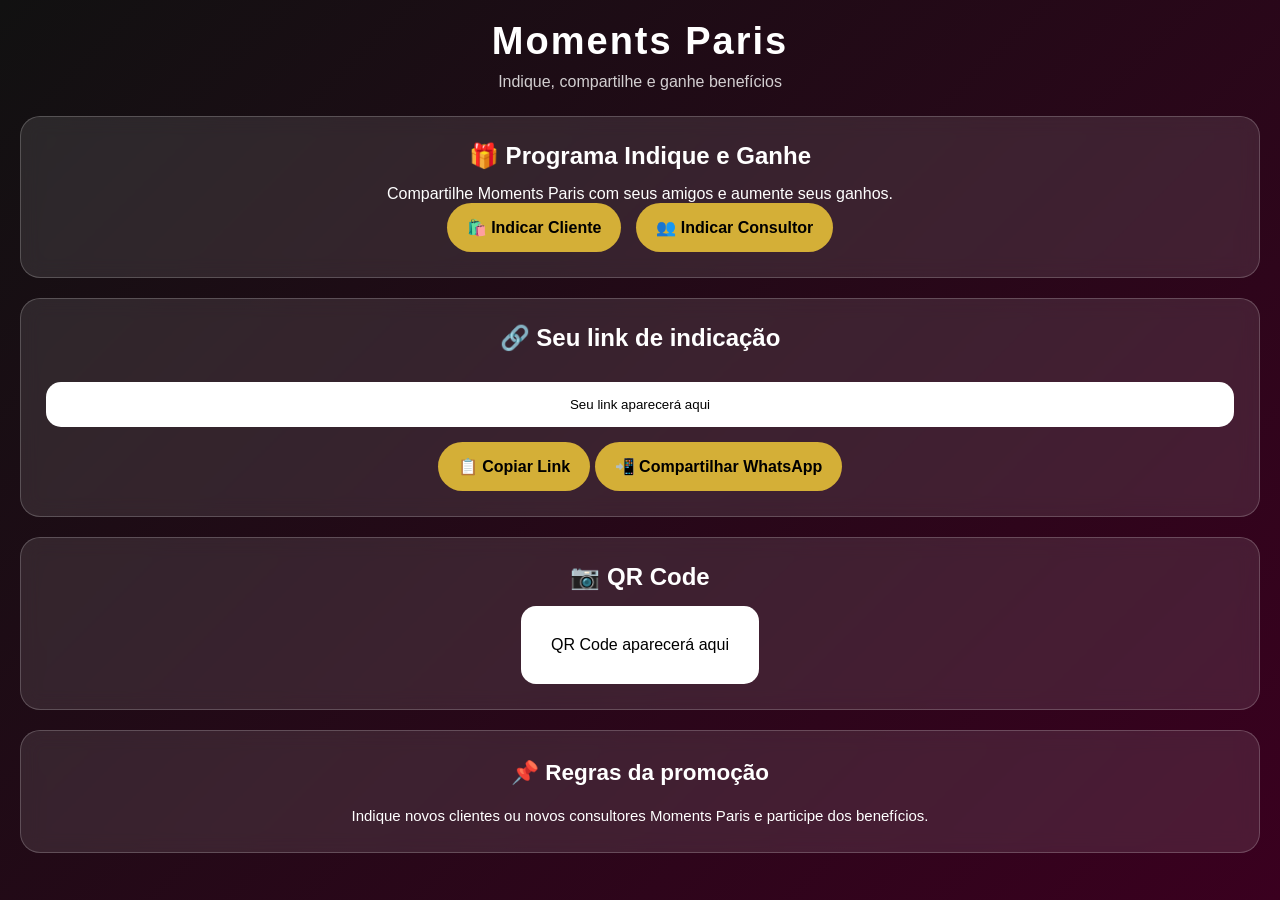
==== index.html @ 0a225e33 "cria pagina Moments Indique e Ganhe" ====
<!DOCTYPE html>
<html lang="pt-BR">
<head>
    <meta charset="UTF-8">
    <meta name="viewport" content="width=device-width, initial-scale=1.0">
    <title>Moments Paris - Indique e Ganhe</title>
    <link rel="stylesheet" href="style.css">
</head>

<body>

<header>
    <h1>Moments Paris</h1>
    <p>Indique, compartilhe e ganhe benefícios</p>
</header>

<section class="card">
    <h2>🎁 Programa Indique e Ganhe</h2>
    <p>
        Compartilhe Moments Paris com seus amigos e aumente seus ganhos.
    </p>

    <div class="buttons">

        <button onclick="gerarCliente()">
            🛍️ Indicar Cliente
        </button>

        <button onclick="gerarConsultor()">
            👥 Indicar Consultor
        </button>

    </div>
</section>


<section class="card">
    <h2>🔗 Seu link de indicação</h2>

    <input id="link" readonly value="Seu link aparecerá aqui">

    <button onclick="copiarLink()">
        📋 Copiar Link
    </button>

    <button onclick="whatsapp()">
        📲 Compartilhar WhatsApp
    </button>

</section>


<section class="card">
    <h2>📷 QR Code</h2>

    <div id="qrcode">
        QR Code aparecerá aqui
    </div>

</section>


<section class="card regras">

    <h2>📌 Regras da promoção</h2>

    <p>
        Indique novos clientes ou novos consultores Moments Paris
        e participe dos benefícios.
    </p>

</section>


<script src="script.js"></script>

</body>
</html>
---- style.css ----
* {
    margin: 0;
    padding: 0;
    box-sizing: border-box;
    font-family: Arial, sans-serif;
}

body {
    background: linear-gradient(135deg, #111, #3a001f);
    min-height: 100vh;
    color: white;
    padding: 20px;
}

header {
    text-align: center;
    margin-bottom: 25px;
}

header h1 {
    font-size: 38px;
    letter-spacing: 2px;
}

header p {
    margin-top: 10px;
    opacity: 0.8;
}

.card {
    background: rgba(255,255,255,0.1);
    backdrop-filter: blur(10px);
    border-radius: 20px;
    padding: 25px;
    margin-bottom: 20px;
    text-align: center;
    border: 1px solid rgba(255,255,255,0.2);
}

.card h2 {
    margin-bottom: 15px;
}

.buttons {
    display: flex;
    gap: 15px;
    justify-content: center;
    flex-wrap: wrap;
}

button {
    background: #d4af37;
    color: black;
    border: none;
    padding: 15px 20px;
    border-radius: 30px;
    font-size: 16px;
    cursor: pointer;
    font-weight: bold;
}

button:hover {
    transform: scale(1.05);
}

input {
    width: 100%;
    padding: 15px;
    border-radius: 15px;
    border: none;
    margin: 15px 0;
    text-align: center;
}

#qrcode {
    background:white;
    color:black;
    padding:30px;
    border-radius:15px;
    display:inline-block;
}

.regras {
    font-size: 15px;
    line-height: 1.5;
}
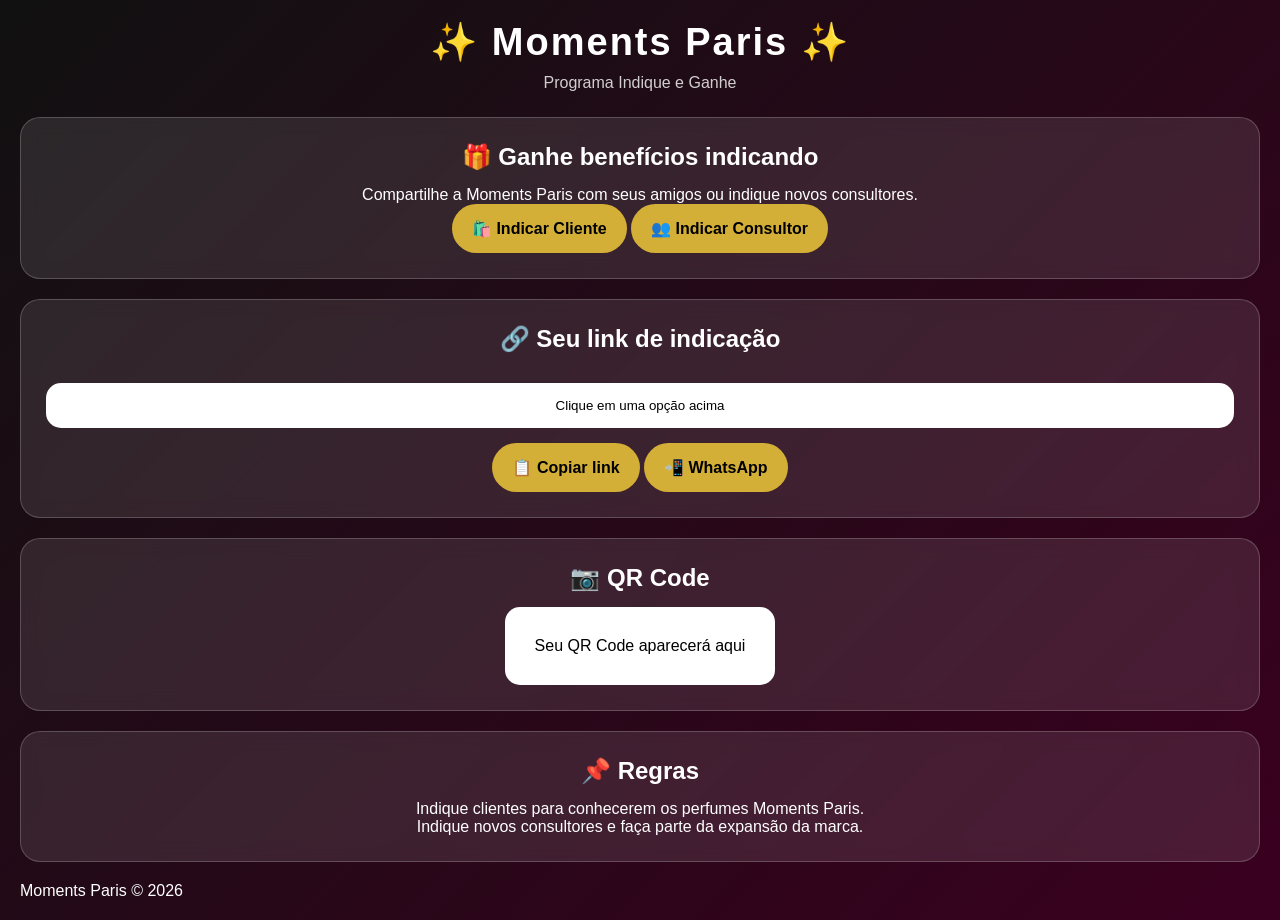
==== commit ddcdeefe: "atualiza index" ====
--- a/index.html
+++ b/index.html
@@ -3,73 +3,85 @@
 <head>
     <meta charset="UTF-8">
     <meta name="viewport" content="width=device-width, initial-scale=1.0">
-    <title>Moments Paris - Indique e Ganhe</title>
+    <title>Moments Paris | Indique e Ganhe</title>
     <link rel="stylesheet" href="style.css">
 </head>
 
 <body>
 
 <header>
-    <h1>Moments Paris</h1>
-    <p>Indique, compartilhe e ganhe benefícios</p>
+    <h1>✨ Moments Paris ✨</h1>
+    <p>Programa Indique e Ganhe</p>
 </header>
 
+
+<main>
+
 <section class="card">
-    <h2>🎁 Programa Indique e Ganhe</h2>
+    <h2>🎁 Ganhe benefícios indicando</h2>
     <p>
-        Compartilhe Moments Paris com seus amigos e aumente seus ganhos.
+        Compartilhe a Moments Paris com seus amigos
+        ou indique novos consultores.
     </p>
 
-    <div class="buttons">
+    <button onclick="gerarCliente()">
+        🛍️ Indicar Cliente
+    </button>
 
-        <button onclick="gerarCliente()">
-            🛍️ Indicar Cliente
-        </button>
-
-        <button onclick="gerarConsultor()">
-            👥 Indicar Consultor
-        </button>
-
-    </div>
+    <button onclick="gerarConsultor()">
+        👥 Indicar Consultor
+    </button>
 </section>
 
 
 <section class="card">
+
     <h2>🔗 Seu link de indicação</h2>
 
-    <input id="link" readonly value="Seu link aparecerá aqui">
+    <input id="link" value="Clique em uma opção acima" readonly>
 
     <button onclick="copiarLink()">
-        📋 Copiar Link
+        📋 Copiar link
     </button>
 
-    <button onclick="whatsapp()">
-        📲 Compartilhar WhatsApp
+    <button onclick="compartilharWhatsApp()">
+        📲 WhatsApp
     </button>
 
 </section>
 
 
 <section class="card">
-    <h2>📷 QR Code</h2>
 
-    <div id="qrcode">
-        QR Code aparecerá aqui
-    </div>
+<h2>📷 QR Code</h2>
+
+<div id="qrcode">
+Seu QR Code aparecerá aqui
+</div>
 
 </section>
 
 
-<section class="card regras">
+<section class="card">
 
-    <h2>📌 Regras da promoção</h2>
+<h2>📌 Regras</h2>
 
-    <p>
-        Indique novos clientes ou novos consultores Moments Paris
-        e participe dos benefícios.
-    </p>
+<p>
+Indique clientes para conhecerem os perfumes Moments Paris.
+</p>
+
+<p>
+Indique novos consultores e faça parte da expansão da marca.
+</p>
 
 </section>
+
+</main>
+
+
+<footer>
+<p>Moments Paris © 2026</p>
+</footer>
 
 
 <script src="script.js"></script>
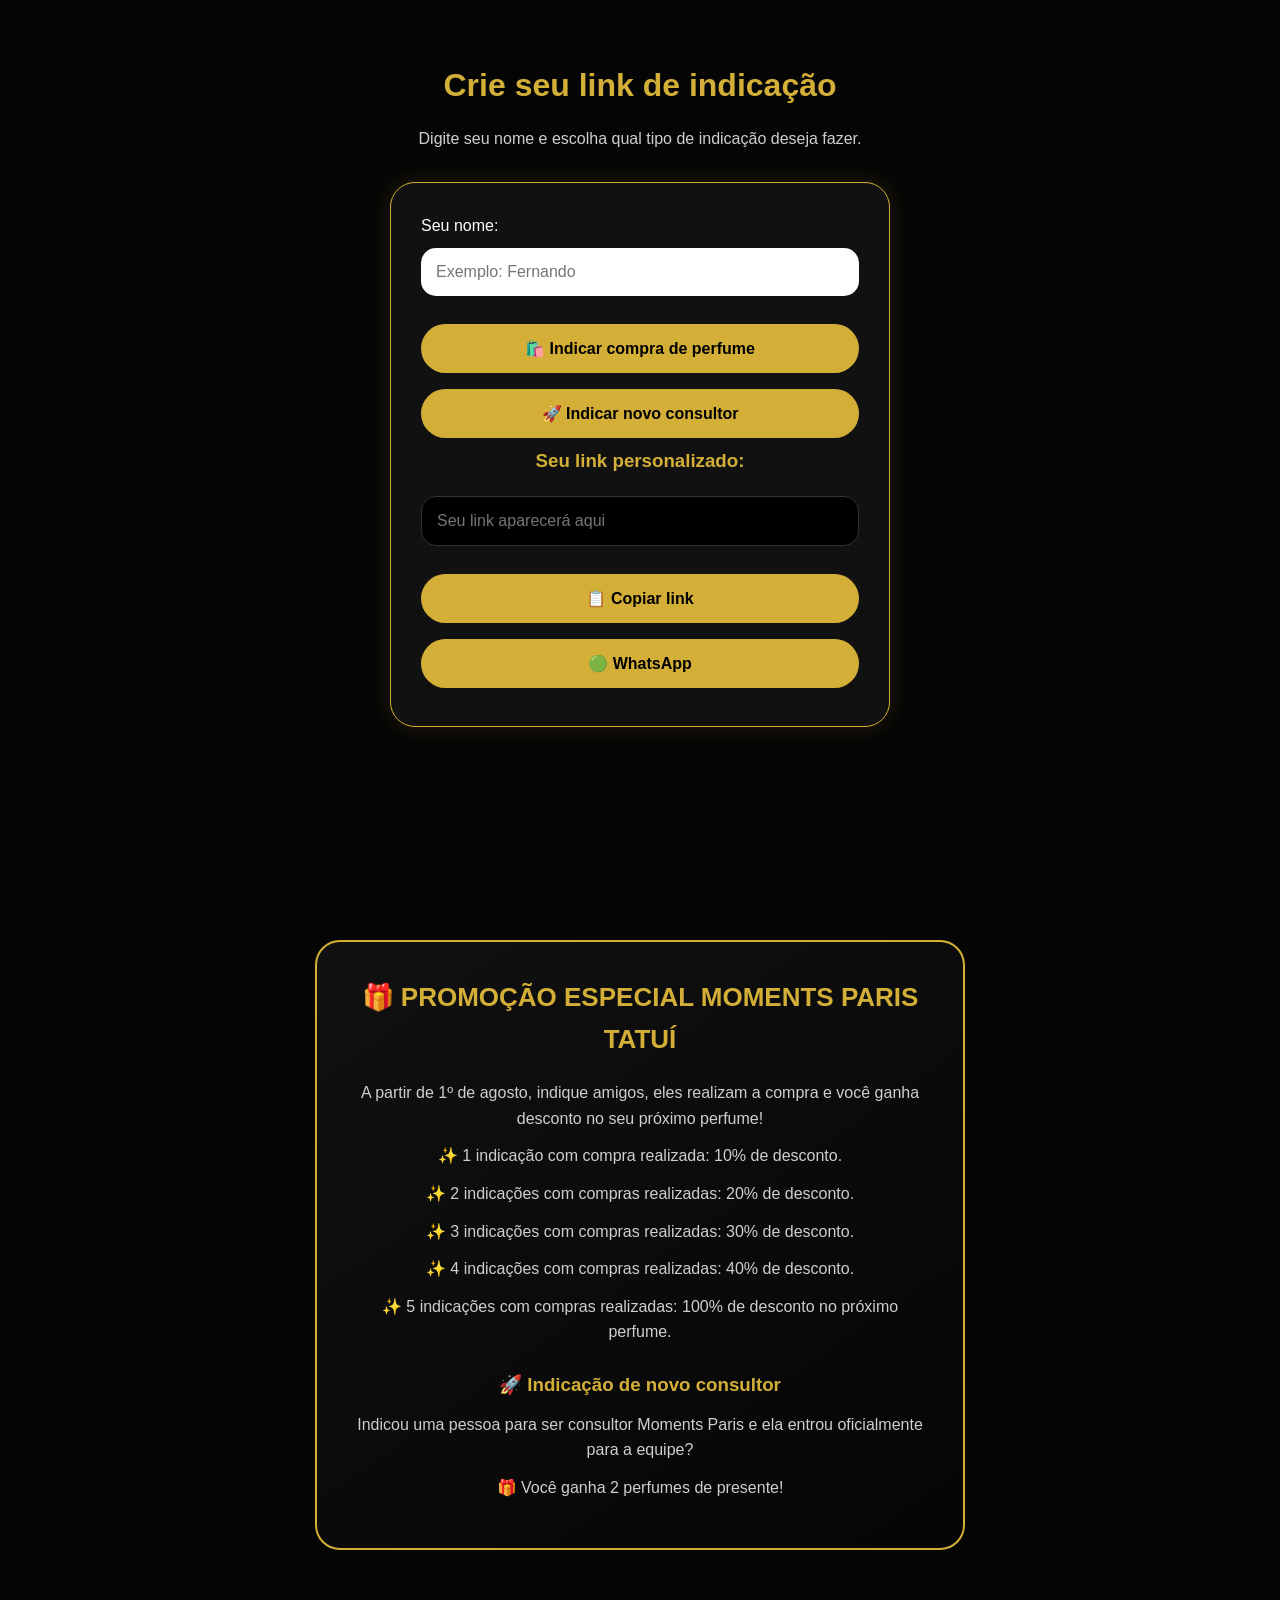
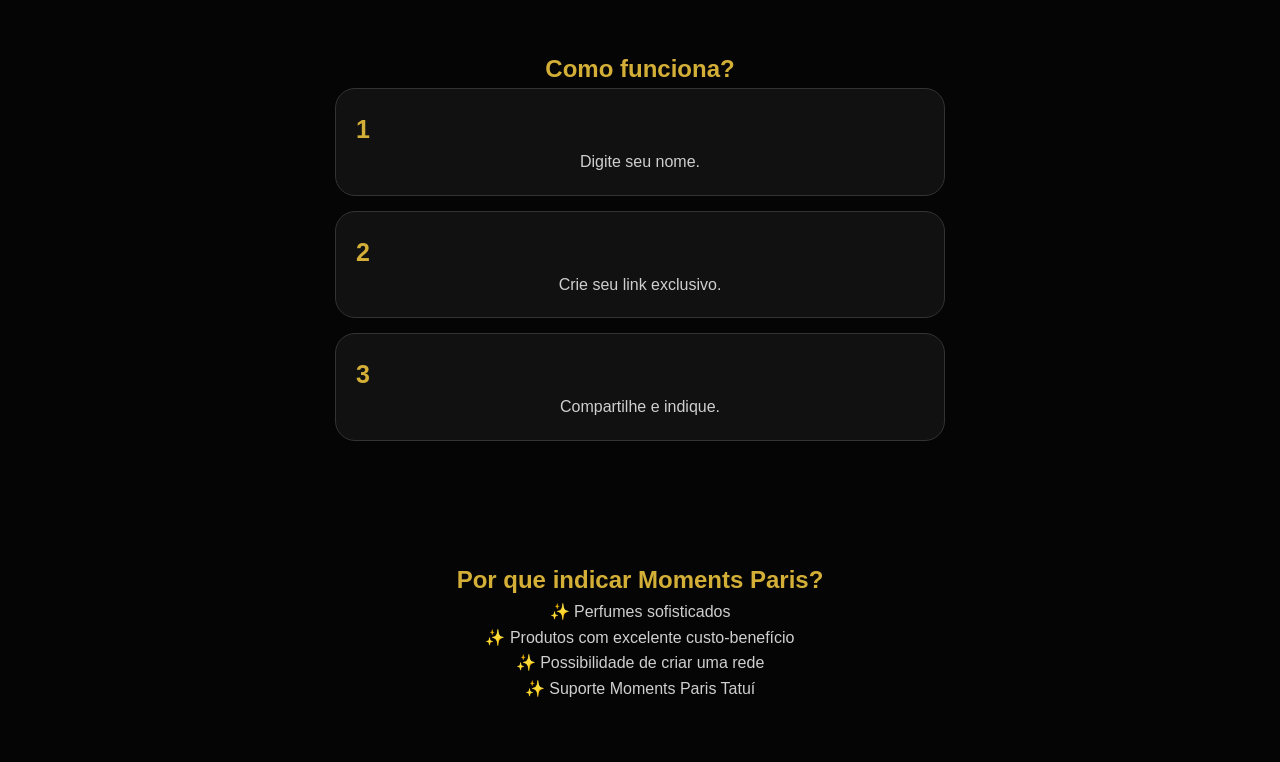
==== commit abcb44af: "Atualiza pagina de indicacao Moments Paris" ====
--- a/index.html
+++ b/index.html
@@ -1,90 +1,243 @@
 <!DOCTYPE html>
 <html lang="pt-BR">
+
 <head>
-    <meta charset="UTF-8">
-    <meta name="viewport" content="width=device-width, initial-scale=1.0">
-    <title>Moments Paris | Indique e Ganhe</title>
-    <link rel="stylesheet" href="style.css">
+
+<meta charset="UTF-8">
+<meta name="viewport" content="width=device-width, initial-scale=1.0">
+
+<title>Moments Paris Tatuí | Indicação</title>
+
+<link rel="stylesheet" href="style.css">
+
 </head>
 
 <body>
 
-<header>
-    <h1>✨ Moments Paris ✨</h1>
-    <p>Programa Indique e Ganhe</p>
-</header>
-
-
-<main>
-
-<section class="card">
-    <h2>🎁 Ganhe benefícios indicando</h2>
-    <p>
-        Compartilhe a Moments Paris com seus amigos
-        ou indique novos consultores.
-    </p>
-
-    <button onclick="gerarCliente()">
-        🛍️ Indicar Cliente
-    </button>
-
-    <button onclick="gerarConsultor()">
-        👥 Indicar Consultor
-    </button>
-</section>
-
-
-<section class="card">
-
-    <h2>🔗 Seu link de indicação</h2>
-
-    <input id="link" value="Clique em uma opção acima" readonly>
-
-    <button onclick="copiarLink()">
-        📋 Copiar link
-    </button>
-
-    <button onclick="compartilharWhatsApp()">
-        📲 WhatsApp
-    </button>
-
-</section>
-
-
-<section class="card">
-
-<h2>📷 QR Code</h2>
-
-<div id="qrcode">
-Seu QR Code aparecerá aqui
-</div>
-
-</section>
-
-
-<section class="card">
-
-<h2>📌 Regras</h2>
-
-<p>
-Indique clientes para conhecerem os perfumes Moments Paris.
-</p>
-
-<p>
-Indique novos consultores e faça parte da expansão da marca.
-</p>
-
-</section>
-
-</main>
-
-
-<footer>
-<p>Moments Paris © 2026</p>
-</footer>
+<section class="indicacao" id="indicacao">
+
+
+<h2>
+Crie seu link de indicação
+</h2>
+
+
+<p>
+Digite seu nome e escolha qual tipo de indicação deseja fazer.
+</p>
+
+
+
+<div class="gerador">
+
+
+<label>
+Seu nome:
+</label>
+
+
+<input 
+type="text" 
+id="nomeIndicador"
+placeholder="Exemplo: Fernando">
+
+
+
+<div class="botoes-gerador">
+
+
+<button onclick="gerarLinkCompra()">
+
+🛍️ Indicar compra de perfume
+
+</button>
+
+
+
+<button onclick="gerarLinkConsultor()">
+
+🚀 Indicar novo consultor
+
+</button>
+
+
+</div>
+
+
+
+
+
+<div class="resultado">
+
+
+<h3>
+Seu link personalizado:
+</h3>
+
+
+<input 
+type="text" 
+id="linkGerado"
+readonly
+placeholder="Seu link aparecerá aqui">
+
+
+
+<div class="acoes">
+
+
+<button onclick="copiarLink()">
+
+📋 Copiar link
+
+</button>
+
+
+
+<button onclick="compartilharWhatsApp()">
+
+🟢 WhatsApp
+
+</button>
+
+
+</div>
+
+
+</div>
+
+
+</div>
+
+
+</section>
+
+
+
+
+
+
+
+
+<section class="promocao">
+<h2>🎁 PROMOÇÃO ESPECIAL MOMENTS PARIS TATUÍ</h2>
+<p>A partir de 1º de agosto, indique amigos, eles realizam a compra e você ganha desconto no seu próximo perfume!</p>
+<p>✨ 1 indicação com compra realizada: 10% de desconto.</p>
+<p>✨ 2 indicações com compras realizadas: 20% de desconto.</p>
+<p>✨ 3 indicações com compras realizadas: 30% de desconto.</p>
+<p>✨ 4 indicações com compras realizadas: 40% de desconto.</p>
+<p>✨ 5 indicações com compras realizadas: 100% de desconto no próximo perfume.</p>
+<h3>🚀 Indicação de novo consultor</h3>
+<p>Indicou uma pessoa para ser consultor Moments Paris e ela entrou oficialmente para a equipe?</p>
+<p>🎁 Você ganha 2 perfumes de presente!</p>
+</section>
+
+<section class="como-funciona">
+
+
+<h2>
+
+Como funciona?
+</h2>
+
+
+
+<div class="passos">
+
+
+<div>
+
+<strong>1</strong>
+
+<p>
+Digite seu nome.
+</p>
+
+</div>
+
+
+
+<div>
+
+<strong>2</strong>
+
+<p>
+Crie seu link exclusivo.
+</p>
+
+</div>
+
+
+
+<div>
+
+<strong>3</strong>
+
+<p>
+Compartilhe e indique.
+</p>
+
+</div>
+
+
+
+</div>
+
+
+</section>
+
+
+
+
+
+
+
+<section class="beneficios">
+
+
+<h2>
+Por que indicar Moments Paris?
+</h2>
+
+
+
+<div class="beneficios-box">
+
+
+<p>
+✨ Perfumes sofisticados</p>
+
+
+<p>
+✨ Produtos com excelente custo-benefício</p>
+
+
+<p>
+✨ Possibilidade de criar uma rede</p>
+
+
+<p>
+✨ Suporte Moments Paris Tatuí</p>
+
+
+
+</div>
+
+
+</section>
+
+
+
+
+
+
+
+
 
 
 <script src="script.js"></script>
 
+
 </body>
+
 </html>
--- a/style.css
+++ b/style.css
@@ -1,86 +1,304 @@
-* {
-    margin: 0;
-    padding: 0;
-    box-sizing: border-box;
-    font-family: Arial, sans-serif;
-}
-
-body {
-    background: linear-gradient(135deg, #111, #3a001f);
-    min-height: 100vh;
-    color: white;
-    padding: 20px;
-}
-
-header {
-    text-align: center;
-    margin-bottom: 25px;
-}
-
-header h1 {
-    font-size: 38px;
-    letter-spacing: 2px;
-}
-
-header p {
-    margin-top: 10px;
-    opacity: 0.8;
-}
-
-.card {
-    background: rgba(255,255,255,0.1);
-    backdrop-filter: blur(10px);
-    border-radius: 20px;
-    padding: 25px;
-    margin-bottom: 20px;
-    text-align: center;
-    border: 1px solid rgba(255,255,255,0.2);
-}
-
-.card h2 {
-    margin-bottom: 15px;
-}
-
-.buttons {
-    display: flex;
-    gap: 15px;
-    justify-content: center;
-    flex-wrap: wrap;
-}
-
-button {
-    background: #d4af37;
-    color: black;
-    border: none;
-    padding: 15px 20px;
-    border-radius: 30px;
-    font-size: 16px;
-    cursor: pointer;
-    font-weight: bold;
-}
-
-button:hover {
-    transform: scale(1.05);
-}
-
-input {
-    width: 100%;
-    padding: 15px;
-    border-radius: 15px;
-    border: none;
-    margin: 15px 0;
-    text-align: center;
-}
-
-#qrcode {
-    background:white;
-    color:black;
+:root{
+
+    --preto:#050505;
+    --preto2:#111111;
+    --dourado:#D4AF37;
+    --douradoClaro:#F4D06F;
+    --branco:#ffffff;
+    --cinza:#cfcfcf;
+
+}
+
+
+*{
+
+    margin:0;
+    padding:0;
+    box-sizing:border-box;
+
+}
+
+
+body{
+
+    background:var(--preto);
+    color:var(--branco);
+    font-family:Arial, sans-serif;
+    line-height:1.6;
+
+}
+
+
+section{
+
+    width:100%;
+    padding:60px 20px;
+
+}
+
+
+h2,h3{
+
+    color:var(--dourado);
+    text-align:center;
+
+}
+
+
+p{
+
+    color:var(--cinza);
+    text-align:center;
+
+}
+
+
+/* TOPO */
+
+.topo{
+
+    padding:25px;
+    text-align:center;
+
+}
+
+
+.logo img{
+
+    width:90px;
+    margin:auto;
+
+}
+
+
+/* ÁREA DE INDICAÇÃO */
+
+.indicacao{
+
+    min-height:100vh;
+
+}
+
+
+.indicacao h2{
+
+    font-size:32px;
+    margin-bottom:15px;
+
+}
+
+
+.indicacao > p{
+
+    max-width:600px;
+    margin:0 auto 30px;
+
+}
+
+
+/* GERADOR */
+
+.gerador{
+
+    max-width:500px;
+    margin:30px auto;
     padding:30px;
+
+    background:var(--preto2);
+
+    border:1px solid var(--dourado);
+
+    border-radius:25px;
+
+    box-shadow:0 0 25px rgba(212,175,55,.15);
+
+}
+
+
+label{
+
+    display:block;
+    color:white;
+    margin-bottom:10px;
+
+}
+
+
+input{
+
+    width:100%;
+
+    padding:15px;
+
     border-radius:15px;
-    display:inline-block;
-}
-
-.regras {
-    font-size: 15px;
-    line-height: 1.5;
-}
+
+    border:none;
+
+    font-size:16px;
+
+    margin-bottom:20px;
+
+}
+
+
+/* BOTÕES */
+
+button{
+
+    width:100%;
+
+    padding:15px;
+
+    margin:8px 0;
+
+    border:none;
+
+    border-radius:30px;
+
+    background:var(--dourado);
+
+    color:#000;
+
+    font-weight:bold;
+
+    font-size:16px;
+
+}
+
+
+button:hover{
+
+    background:var(--douradoClaro);
+
+}
+
+
+/* LINK GERADO */
+
+#linkGerado{
+
+    margin-top:20px;
+
+    padding:15px;
+
+    background:#000;
+
+    border-radius:15px;
+
+    word-break:break-word;
+
+    border:1px solid #333;
+
+}
+
+
+/* PROMOÇÃO */
+
+.promocao{
+
+    max-width:650px;
+
+    margin:40px auto;
+
+    padding:35px;
+
+    background:linear-gradient(
+        145deg,
+        #111,
+        #050505
+    );
+
+    border:2px solid var(--dourado);
+
+    border-radius:25px;
+
+}
+
+
+.promocao h2{
+
+    font-size:26px;
+
+    margin-bottom:20px;
+
+}
+
+
+.promocao h3{
+
+    margin-top:25px;
+
+}
+
+
+.promocao p{
+
+    margin:12px 0;
+
+}
+
+
+/* COMO FUNCIONA */
+
+.como-funciona{
+
+    max-width:650px;
+
+    margin:auto;
+
+}
+
+
+.passos{
+
+    display:flex;
+
+    flex-direction:column;
+
+    gap:15px;
+
+}
+
+
+.passos div{
+
+    background:#111;
+
+    padding:20px;
+
+    border-radius:20px;
+
+    border:1px solid #333;
+
+}
+
+
+.passos strong{
+
+    display:block;
+
+    color:var(--dourado);
+
+    font-size:25px;
+
+}
+
+
+/* MOBILE */
+
+@media(max-width:600px){
+
+    .indicacao h2{
+
+        font-size:26px;
+
+    }
+
+
+    section{
+
+        padding:40px 15px;
+
+    }
+
+}
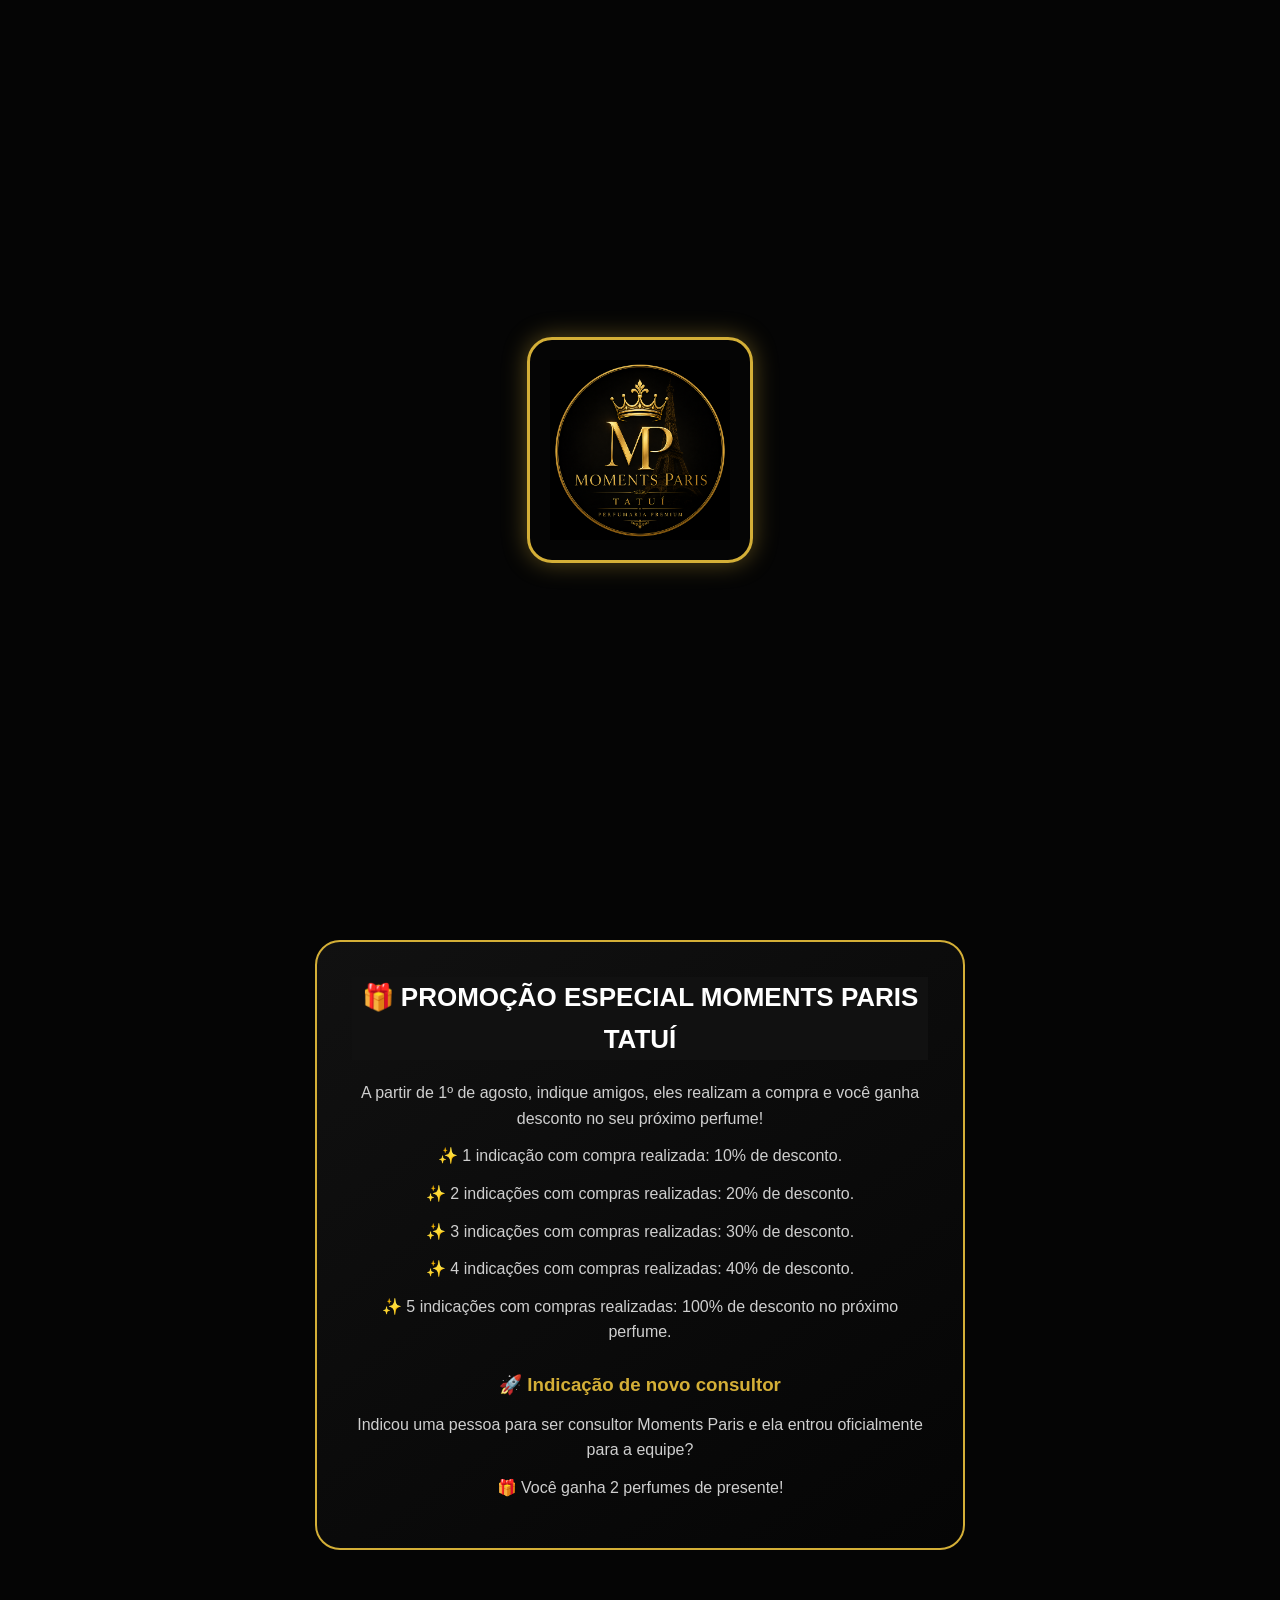
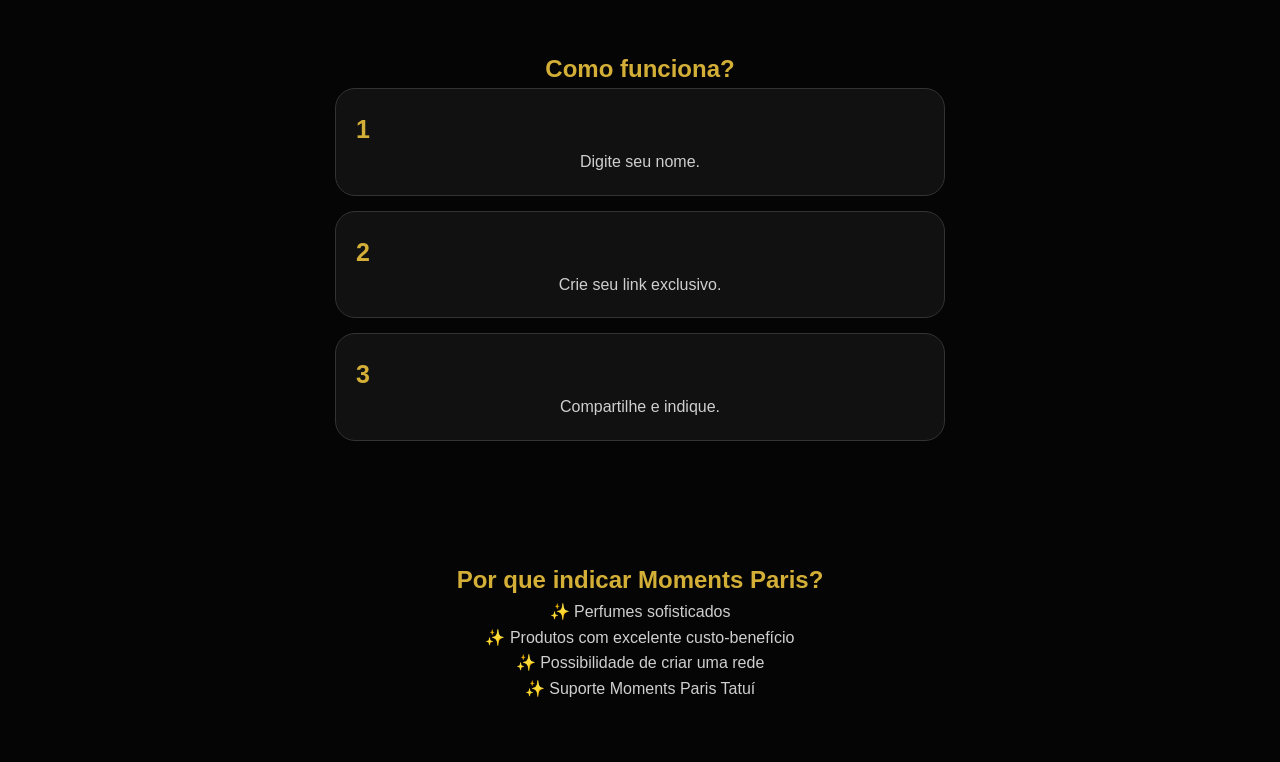
==== commit e0e88244: "Adiciona tela de abertura com logo" ====
--- a/index.html
+++ b/index.html
@@ -13,6 +13,12 @@
 </head>
 
 <body>
+<div class="tela-abertura">
+    <div class="logo-abertura">
+        <img src="logo.png">
+    </div>
+</div>
+
 
 <section class="indicacao" id="indicacao">
 
--- a/style.css
+++ b/style.css
@@ -126,17 +126,20 @@
 
 input{
 
+
     width:100%;
 
     padding:15px;
 
     border-radius:15px;
 
-    border:none;
+    border:1px solid var(--dourado);
 
     font-size:16px;
 
     margin-bottom:20px;
+    color:#fff;
+    background:var(--preto2);
 
 }
 
@@ -151,13 +154,13 @@
 
     margin:8px 0;
 
-    border:none;
+    border:1px solid var(--dourado);
 
     border-radius:30px;
 
     background:var(--dourado);
 
-    color:#000;
+    color:#fff;
 
     font-weight:bold;
 
@@ -175,21 +178,6 @@
 
 /* LINK GERADO */
 
-#linkGerado{
-
-    margin-top:20px;
-
-    padding:15px;
-
-    background:#000;
-
-    border-radius:15px;
-
-    word-break:break-word;
-
-    border:1px solid #333;
-
-}
 
 
 /* PROMOÇÃO */
@@ -220,6 +208,8 @@
     font-size:26px;
 
     margin-bottom:20px;
+    color:#fff;
+    background:var(--preto2);
 
 }
 
@@ -262,7 +252,7 @@
 
 .passos div{
 
-    background:#111;
+    background:var(--preto2);
 
     padding:20px;
 
@@ -302,3 +292,39 @@
     }
 
 }
+
+
+
+label,
+.resultado h3{
+    color:var(--dourado);
+    font-weight:bold;
+}
+
+
+.tela-abertura{
+    position:fixed;
+    top:0;
+    left:0;
+    width:100%;
+    height:100vh;
+    background:#050505;
+    display:flex;
+    justify-content:center;
+    align-items:center;
+    z-index:9999;
+}
+
+.logo-abertura{
+    padding:20px;
+    border:3px solid var(--dourado);
+    border-radius:25px;
+    box-shadow:0 0 25px rgba(212,175,55,.4);
+}
+
+.logo-abertura img{
+    width:180px;
+    max-width:80vw;
+    display:block;
+}
+
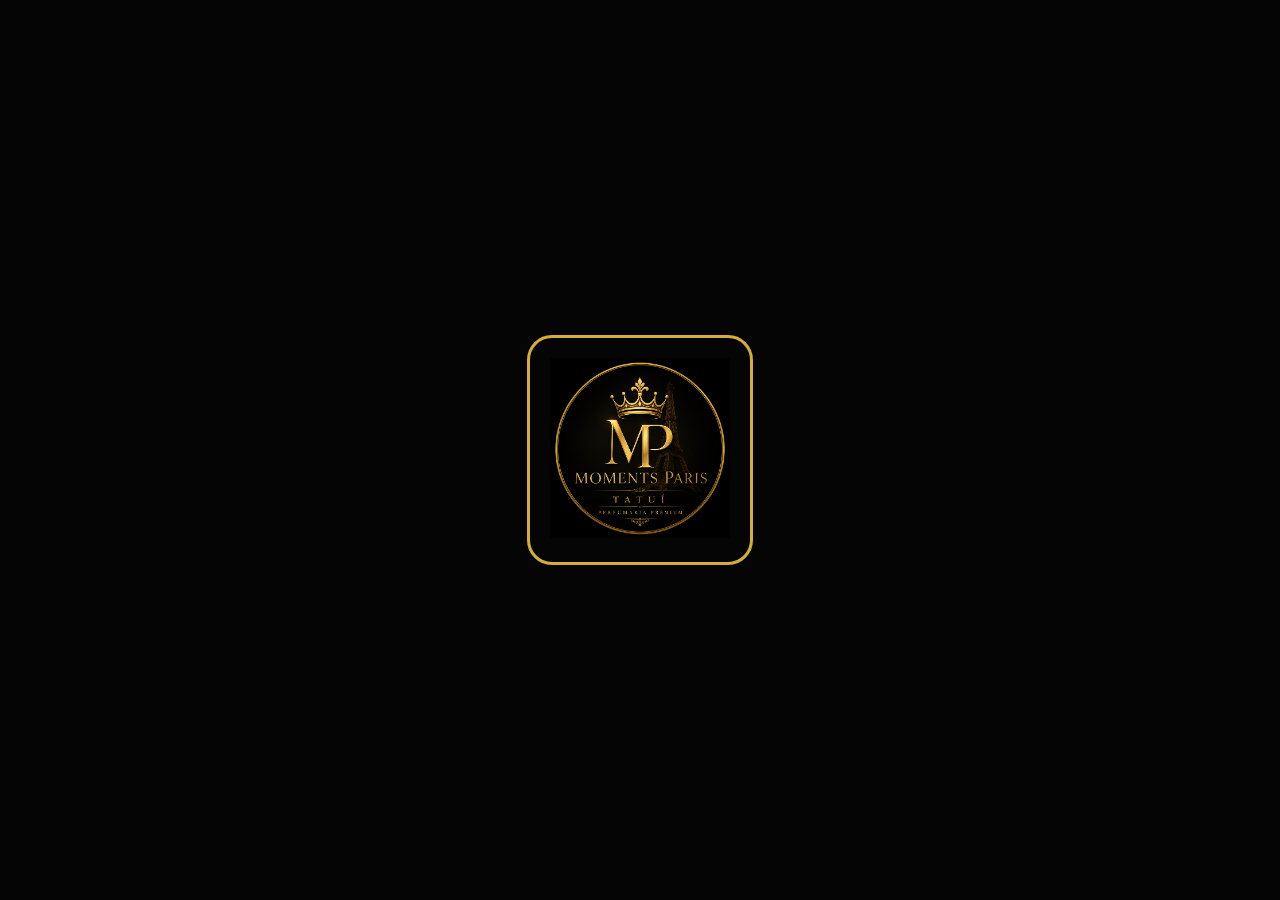
==== commit 5af33452: "Atualiza mensagem do botão WhatsApp" ====
--- a/index.html
+++ b/index.html
@@ -1,249 +1,43 @@
 <!DOCTYPE html>
 <html lang="pt-BR">
-
 <head>
-
 <meta charset="UTF-8">
 <meta name="viewport" content="width=device-width, initial-scale=1.0">
 
-<title>Moments Paris Tatuí | Indicação</title>
+<title>Moments Paris Tatuí</title>
 
-<link rel="stylesheet" href="style.css">
-
+<link rel="stylesheet" href="style-home.css">
 </head>
 
 <body>
+
 <div class="tela-abertura">
     <div class="logo-abertura">
-        <img src="logo.png">
+        <img src="logo.png" alt="Moments Paris">
     </div>
 </div>
 
+<div class="home">
 
-<section class="indicacao" id="indicacao">
+    <img src="home.jpg" class="home-img" alt="Moments Paris">
 
+    <a href="https://alissonpixmomentsparis-a11y.github.io/Catalogo/CAT%C3%81LOGO%20NOVO%20MOMENTS%20PARIS%20(19-04-2026).pdf" class="botao mapa" target="_blank"></a>
 
-<h2>
-Crie seu link de indicação
-</h2>
+    <a href="indique.html" class="botao indique"></a>
 
+    <a href="https://www.instagram.com/alisson.perfumes.moments_paris?igsh=MXh3dmNocTA3dTk1Zw==" class="botao instagram" target="_blank"></a>
 
-<p>
-Digite seu nome e escolha qual tipo de indicação deseja fazer.
-</p>
+    <a href="https://wa.me/5519987195282?text=Ol%C3%A1%20tudo%20bem%3F%0AGostaria%20de%20tirar%20algumas%20d%C3%BAvidas%20com%20voc%C3%AA!" class="botao whatsapp" target="_blank"></a>
 
-
-
-<div class="gerador">
-
-
-<label>
-Seu nome:
-</label>
-
-
-<input 
-type="text" 
-id="nomeIndicador"
-placeholder="Exemplo: Fernando">
-
-
-
-<div class="botoes-gerador">
-
-
-<button onclick="gerarLinkCompra()">
-
-🛍️ Indicar compra de perfume
-
-</button>
-
-
-
-<button onclick="gerarLinkConsultor()">
-
-🚀 Indicar novo consultor
-
-</button>
-
+    <a href="https://catalogo.ton.com.br/019d41e2-0bf5-7ed2-8ac9-06c5fcf93393" class="botao pedido" target="_blank"></a>
 
 </div>
 
-
-
-
-
-<div class="resultado">
-
-
-<h3>
-Seu link personalizado:
-</h3>
-
-
-<input 
-type="text" 
-id="linkGerado"
-readonly
-placeholder="Seu link aparecerá aqui">
-
-
-
-<div class="acoes">
-
-
-<button onclick="copiarLink()">
-
-📋 Copiar link
-
-</button>
-
-
-
-<button onclick="compartilharWhatsApp()">
-
-🟢 WhatsApp
-
-</button>
-
-
+<div class="frase">
+    Os menores frascos guardam as melhores fragrâncias.
 </div>
 
-
-</div>
-
-
-</div>
-
-
-</section>
-
-
-
-
-
-
-
-
-<section class="promocao">
-<h2>🎁 PROMOÇÃO ESPECIAL MOMENTS PARIS TATUÍ</h2>
-<p>A partir de 1º de agosto, indique amigos, eles realizam a compra e você ganha desconto no seu próximo perfume!</p>
-<p>✨ 1 indicação com compra realizada: 10% de desconto.</p>
-<p>✨ 2 indicações com compras realizadas: 20% de desconto.</p>
-<p>✨ 3 indicações com compras realizadas: 30% de desconto.</p>
-<p>✨ 4 indicações com compras realizadas: 40% de desconto.</p>
-<p>✨ 5 indicações com compras realizadas: 100% de desconto no próximo perfume.</p>
-<h3>🚀 Indicação de novo consultor</h3>
-<p>Indicou uma pessoa para ser consultor Moments Paris e ela entrou oficialmente para a equipe?</p>
-<p>🎁 Você ganha 2 perfumes de presente!</p>
-</section>
-
-<section class="como-funciona">
-
-
-<h2>
-
-Como funciona?
-</h2>
-
-
-
-<div class="passos">
-
-
-<div>
-
-<strong>1</strong>
-
-<p>
-Digite seu nome.
-</p>
-
-</div>
-
-
-
-<div>
-
-<strong>2</strong>
-
-<p>
-Crie seu link exclusivo.
-</p>
-
-</div>
-
-
-
-<div>
-
-<strong>3</strong>
-
-<p>
-Compartilhe e indique.
-</p>
-
-</div>
-
-
-
-</div>
-
-
-</section>
-
-
-
-
-
-
-
-<section class="beneficios">
-
-
-<h2>
-Por que indicar Moments Paris?
-</h2>
-
-
-
-<div class="beneficios-box">
-
-
-<p>
-✨ Perfumes sofisticados</p>
-
-
-<p>
-✨ Produtos com excelente custo-benefício</p>
-
-
-<p>
-✨ Possibilidade de criar uma rede</p>
-
-
-<p>
-✨ Suporte Moments Paris Tatuí</p>
-
-
-
-</div>
-
-
-</section>
-
-
-
-
-
-
-
-
-
-
-<script src="script.js"></script>
-
+<script src="script-home.js"></script>
 
 </body>
-
 </html>
--- a/style-home.css
+++ b/style-home.css
@@ -0,0 +1,84 @@
+*{
+    margin:0;
+    padding:0;
+    box-sizing:border-box;
+}
+
+body{
+    background:#000;
+    overflow-x:hidden;
+}
+
+.tela-abertura{
+    position:fixed;
+    top:0;
+    left:0;
+    width:100%;
+    height:100vh;
+    background:#050505;
+    display:flex;
+    justify-content:center;
+    align-items:center;
+    z-index:9999;
+}
+
+.logo-abertura{
+    border:3px solid #D4AF37;
+    border-radius:25px;
+    padding:20px;
+}
+
+.logo-abertura img{
+    width:180px;
+}
+
+.home{
+    position:relative;
+    width:100%;
+    max-width:500px;
+    margin:0 auto;
+}
+
+.home-img{
+    width:100%;
+    display:block;
+}
+
+.botao{
+    position:absolute;
+    left:10%;
+    width:80%;
+    height:7%;
+    background:transparent;
+}
+
+.mapa{
+    top:45%;
+}
+
+.indique{
+    top:55.5%;
+}
+
+.instagram{
+    top:66%;
+}
+
+.whatsapp{
+    top:76%;
+}
+
+.pedido{
+    top:86%;
+}
+
+
+.frase{
+    color:#D4AF37;
+    text-align:center;
+    font-size:22px;
+    font-weight:bold;
+    line-height:1.5;
+    padding:35px 20px 50px;
+    text-shadow:0 0 8px rgba(212,175,55,.4);
+}
